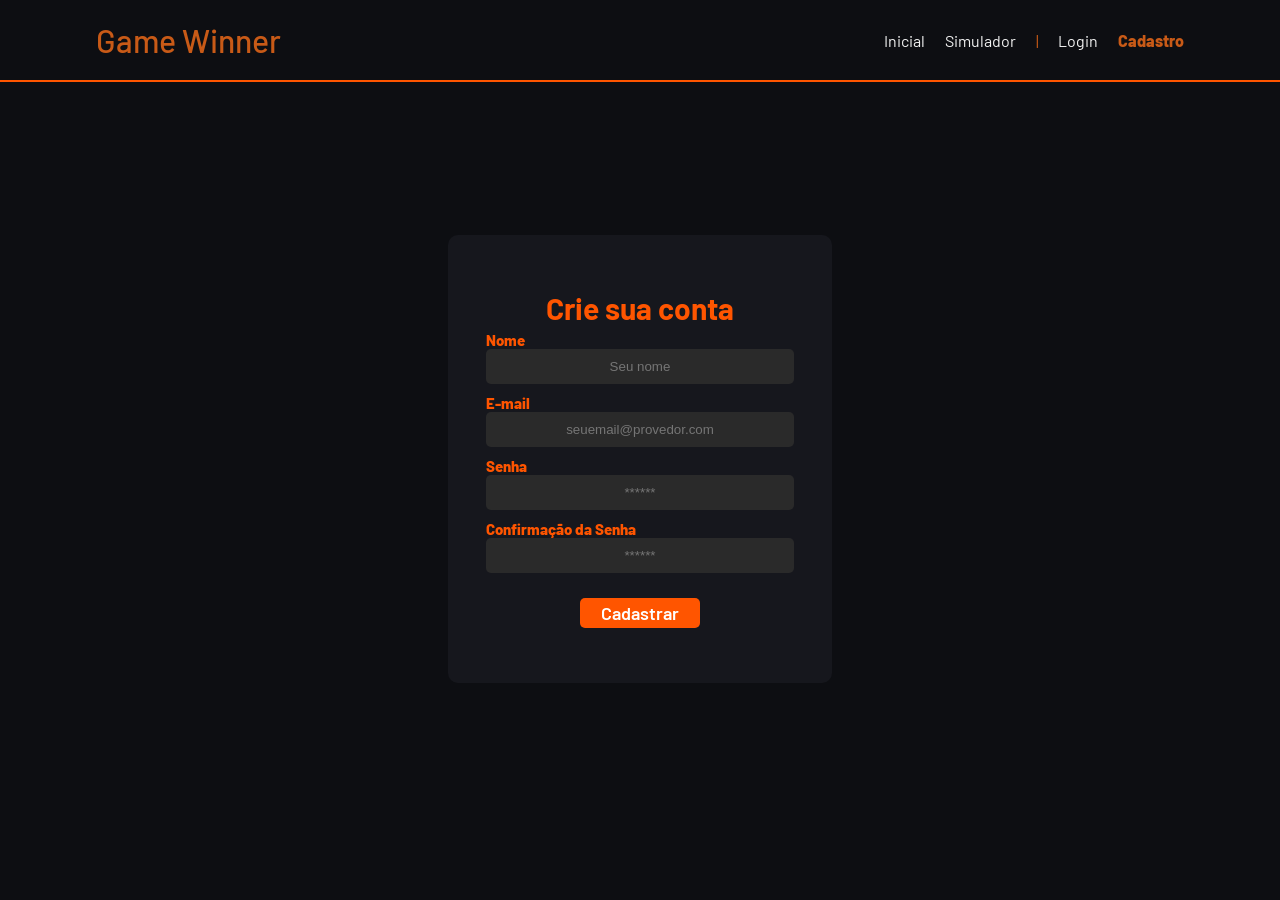
==== web-data-viz/public/cadastro.html @ 4a639823 "Feat: Adicionando Web-Data_Viz ao meu repositório." ====
<!DOCTYPE html>
<html lang="pt-br">

<head>
  <meta charset="UTF-8" />
  <meta http-equiv="X-UA-Compatible" content="IE=edge" />
  <meta name="viewport" content="width=device-width, initial-scale=1.0" />

  <title>Game Winner | Cadastro</title>

  <script src="./js/sessao.js"></script>

  <link rel="stylesheet" href="./css/estilo.css" />
  <link rel="icon" href="./assets/icon/favicon2.ico" />
  <link rel="preconnect" href="https://fonts.gstatic.com" />
</head>

<body onload="listar()">
  <!--header inicio-->
  <div class="header">
    <div class="container">
      <h1 class="titulo">Game Winner</h1>
      <ul class="navbar">
        <li>
          <a href="index.html">Inicial</a>
        </li>
        <li>
          <a href="simulador.html">Simulador</a>
        </li>
        <li>|</li>
        <li>
          <a href="login.html">Login</a>
        </li>
        <li class="agora">
          <span href="#">Cadastro</span>
        </li>
      </ul>
    </div>
  </div>
  <!--header fim-->

  <div class="login">
    <div class="alerta_erro">
      <div class="card_erro" id="cardErro">
        <span id="mensagem_erro"></span>
      </div>
    </div>

    <div class="container">
      <div class="card card-cadastro">
        <h2>Crie sua conta</h2>
        <div class="formulario">
          <!--
                         Para inserir mais um campo, copie uma das inputs abaixo.
                         Assim que inserir vá para o script abaixo.
                     -->
          <div class="campo">
            <span>Nome</span>
            <input id="nome_input" type="text" placeholder="Seu nome" />
          </div>
          <div class="campo">
            <span>E-mail</span>
            <input id="email_input" type="text" placeholder="seuemail@provedor.com" />
          </div>
          <div class="campo">
            <span>Senha</span>
            <input id="senha_input" type="password" placeholder="******" />
          </div>
          <div class="campo">
            <span>Confirmação da Senha</span>
            <input id="confirmacao_senha_input" type="password" placeholder="******" />
          </div>
          <button class="botao" onclick="cadastrar()">Cadastrar</button>
        </div>
        <div id="div_aguardar" class="loading-div">
          <img src="./assets/circle-loading.gif" id="loading-gif" />
        </div>

        <div id="div_erros_login"></div>
      </div>
    </div>
  </div>
</body>

</html>

<script>

  // Array para armazenar empresas cadastradas para validação de código de ativação 
  let listaEmpresasCadastradas = [];

  function cadastrar() {
    // aguardar();

    //Recupere o valor da nova input pelo nome do id
    // Agora vá para o método fetch logo abaixo
    var nomeVar = nome_input.value;
    var emailVar = email_input.value;
    var senhaVar = senha_input.value;
    var confirmacaoSenhaVar = confirmacao_senha_input.value;
    var codigoVar = codigo_input.value;
    var idEmpresaVincular

    // Verificando se há algum campo em branco
    if (
      nomeVar == "" ||
      emailVar == "" ||
      senhaVar == "" ||
      confirmacaoSenhaVar == "" ||
      codigoVar == ""
    ) {
      cardErro.style.display = "block";
      mensagem_erro.innerHTML =
        "(Mensagem de erro para todos os campos em branco)";

      finalizarAguardar();
      return false;
    } else {
      setInterval(sumirMensagem, 5000);
    }

    // Verificando se o código de ativação é de alguma empresa cadastrada
    for (let i = 0; i < listaEmpresasCadastradas.length; i++) {
      if (listaEmpresasCadastradas[i].codigo_ativacao == codigoVar) {
        idEmpresaVincular = listaEmpresasCadastradas[i].id
        console.log("Código de ativação válido.");
        break;
      } else {
        cardErro.style.display = "block";
        mensagem_erro.innerHTML = "(Mensagem de erro para código inválido)";
        finalizarAguardar();
      }
    }

    // Enviando o valor da nova input
    fetch("/usuarios/cadastrar", {
      method: "POST",
      headers: {
        "Content-Type": "application/json",
      },
      body: JSON.stringify({
        // crie um atributo que recebe o valor recuperado aqui
        // Agora vá para o arquivo routes/usuario.js
        nomeServer: nomeVar,
        emailServer: emailVar,
        senhaServer: senhaVar,
        idEmpresaVincularServer: idEmpresaVincular
      }),
    })
      .then(function (resposta) {
        console.log("resposta: ", resposta);

        if (resposta.ok) {
          cardErro.style.display = "block";

          mensagem_erro.innerHTML =
            "Cadastro realizado com sucesso! Redirecionando para tela de Login...";

          setTimeout(() => {
            window.location = "login.html";
          }, "2000");

          limparFormulario();
          finalizarAguardar();
        } else {
          throw "Houve um erro ao tentar realizar o cadastro!";
        }
      })
      .catch(function (resposta) {
        console.log(`#ERRO: ${resposta}`);
        finalizarAguardar();
      });

    return false;
  }

  // Listando empresas cadastradas 
  function listar() {
    fetch("/empresas/listar", {
      method: "GET",
    })
      .then(function (resposta) {
        resposta.json().then((empresas) => {
          empresas.forEach((empresa) => {
            listaEmpresasCadastradas.push(empresa);

            console.log("listaEmpresasCadastradas")
            console.log(listaEmpresasCadastradas[0].codigo_ativacao)
          });
        });
      })
      .catch(function (resposta) {
        console.log(`#ERRO: ${resposta}`);
      });
  }

  function sumirMensagem() {
    cardErro.style.display = "none";
  }
</script>
---- web-data-viz/public/css/estilo.css ----
@import url('https://fonts.googleapis.com/css2?family=Barlow:ital,wght@0,100;0,200;0,300;0,400;0,500;0,600;0,700;0,800;0,900;1,100;1,200;1,300;1,400;1,500;1,600;1,700;1,800;1,900&display=swap');

body {
  margin: 0;
  padding: 0;
  font-family: 'Barlow', 'Segoe UI', 'Segoe UI', Tahoma, Geneva, Verdana, sans-serif;
  background-color: #0d0e12;
}

:root {
  --tamanho-header: 80px;
  --tamanho-banner: calc(100vh - var(--tamanho-header) - var(--tamanho-footer) - 2px);
  --tamanho-simulador: calc(100vh - var(--tamanho-header) - var(--tamanho-footer) - 2px);
  --tamanho-login: calc(100vh - var(--tamanho-header) - var(--tamanho-footer) - 2px);
  --tamanho-footer: 65px;
}

.container {
  display: flex;
  width: 60%;
  margin: auto;
}

.header {
  height: var(--tamanho-header);
  border-bottom: 2px solid #FF5500;
}

.header .container {
  justify-content: space-between;
  width: 85%;
  align-items: center;
  height: 100%;
}

.header a {
  text-decoration: none;
  color: #F2F2F2;
}

.agora {
  color: #C85A17;
  font-weight: 800;
}

.navbar {
  width: 300px;
  display: flex;
  align-items: center;
  justify-content: space-between;
  list-style: none;
  color: #C85A17;
}

.titulo {
  color: #C85A17;
  width: fit-content;
  font-weight: 500;
}

.header h1 {
  margin: 0;
}

/* BANNER */

.banner {
  height: var(--tamanho-banner);
  color: white;
  background-image: url('../assets/imgs/bg-jelly-fish-para-home.png');
  background-size: cover;
}

.banner .container {
  justify-content: center;
  align-items: center;
  height: 100%;
}

.banner .container p {
  width: 50%;
  margin: 0;
  padding: 0;
  font-size: 36px;
}

.banner .container span {
  font-weight: 800;
}

/* MISSÃO VISÃO VALORES */

.social {
  background-color: #e5e5e5;
  display: flex;
}

.social .container {
  justify-content: center;
}

.box img {
  width: 170px;
}

.social .container .boxes {
  display: flex;
  justify-content: space-between;
  width: 100%;
  padding: 30px 0;
}

.social p {
  text-align: center;
}

.box {
  display: flex;
  flex-direction: column;
  align-items: center;
}

/* FOOTER */

.footer {
  background-color: #32b9cd;
  height: 100px;
  color: #fff;
  display: flex;
  font-size: 15px;
}

.footer .container {
  justify-content: center;
  text-align: center;
}

.footer .container .version {
  font-size: 12px;
}

/* LOGIN */

.login {
  height: var(--tamanho-login);
  background-color: #0d0e12;
  background-size: cover;
}

.login .container {
  justify-content: center;
  align-items: center;
  height: 100%;
}

.card {
  width: 50%;
  background-color: #16171d;
  border-radius: 10px;
  display: flex;
  align-items: center;
  justify-content: space-evenly;
  color: #FF5500;
  flex-direction: column;
  height: fit-content;
  padding: 55px 0;
}

.card h2 {
  margin: 0;
  font-size: 30px;
}

.formulario {
  display: flex;
  height: 90%;
  width: 80%;
  justify-content: space-around;
  flex-direction: column;
}

.formulario span {
  font-size: 15px;
  font-weight: 800;
}

.formulario input {
  /* border: 2px solid #32b9cd; */
  background-color: #2a2a2a;
  text-align: center;
  border-radius: 5px;
  margin: 0;
  border: none;
}

.formulario select {
  /* border: 2px solid #32b9cd; */
  background-color: white;
  color: gray;
  height: 36px;
  text-align: center;
  border-radius: 10px;
  margin: 0;
}

.campo {
  display: flex;
  flex-direction: column;
  justify-content: start;
  padding: 5px 0;
}

.botao {
  cursor: pointer;
  font-family: "Barlow", sans-serif;
  border: 0;
  border-radius: 5px;
  font-weight: 600;
  font-size: 18px;
  color: #fff;
  background-color: #FF5500;
  width: 120px;
  height: 30px;
  align-self: center;
  margin-top: 20px;
}

.loading-div {
  width: 50px;
  display: none;
}

.loading-div img {
  height: 50px;
  width: 50px;
}

#div_erros_login {
  display: none
}

/* FORMULARIO */

.alerta_erro{
  display: flex;
  justify-content: flex-end;
}

.card_erro {
  display: none;
  background-color: #fff;
  color: black;
  width: 230px;
  position: fixed;
  border-radius: 4px;
  border: #FF5500 3px solid;
  padding: 10px;
  margin-right: 10%;
}

.card_erro #mensagem_erro{
  font-weight: 500;
  font-size: 20px;
}

.formulario .tipo_campo {
  font-size: 20px;
  font-weight: 600 !important;
}

.formulario {
  display: flex;
  flex-direction: column;
}

input {
  margin-bottom: 10px;
  /* border: 2px solid #32b9cd; */
  padding: 10px;
  text-align: center;
  border-radius: 10px;
}

.btn {
  font-family: "Barlow", sans-serif;
  border: 0;
  border-radius: 5px;
  font-weight: 600;
  font-size: 18px;
  padding: 10px 15px;
  color: white;
  background-color: #ED145B;
  width: 120px;
  align-self: center;
  margin-top: 5px;
}

.loading-div {
  width: 50px;
  margin: auto;
  display: none;
}

.loading-div img {
  height: 50px;
  width: 50px;
}

/* SIMULADOR */

.simulador {
  color: white;
}

.simulador .container {
  flex-direction: column;
  overflow: scroll; 
  height: var(--tamanho-simulador);
}

/* ALERTA */

#alerta {
  position: absolute;
  right: 0;
  bottom: 0;
}

.mensagem-alarme {
  background-color: white;
  border-radius: 5px;
  width: 300px;
  height: 80px;
  margin: 10px;
  padding: 10px 0;
  display: flex;
  justify-content: space-evenly;
  align-items: center;
}

.mensagem-alarme h3 {
  font-size: 14px;
  margin: 0;
}

.mensagem-alarme .informacao {
  width: 66%;
}

.alarme-sino {
  width: 48px;
  height: 48px;
  animation-name: bell;
  animation-duration: 4s;
  background-image: url('https://cdn-icons-png.flaticon.com/512/1157/1157000.png');
  background-size: cover;
  animation-iteration-count: infinite;
}

@keyframes bell {
  0%   {transform: rotate(25deg)}
  25%  {transform: rotate(-25deg)}
  50%  {transform: rotate(25deg)}
  75%  {transform: rotate(-25deg)}
  100% {transform: rotate(25deg)}
}
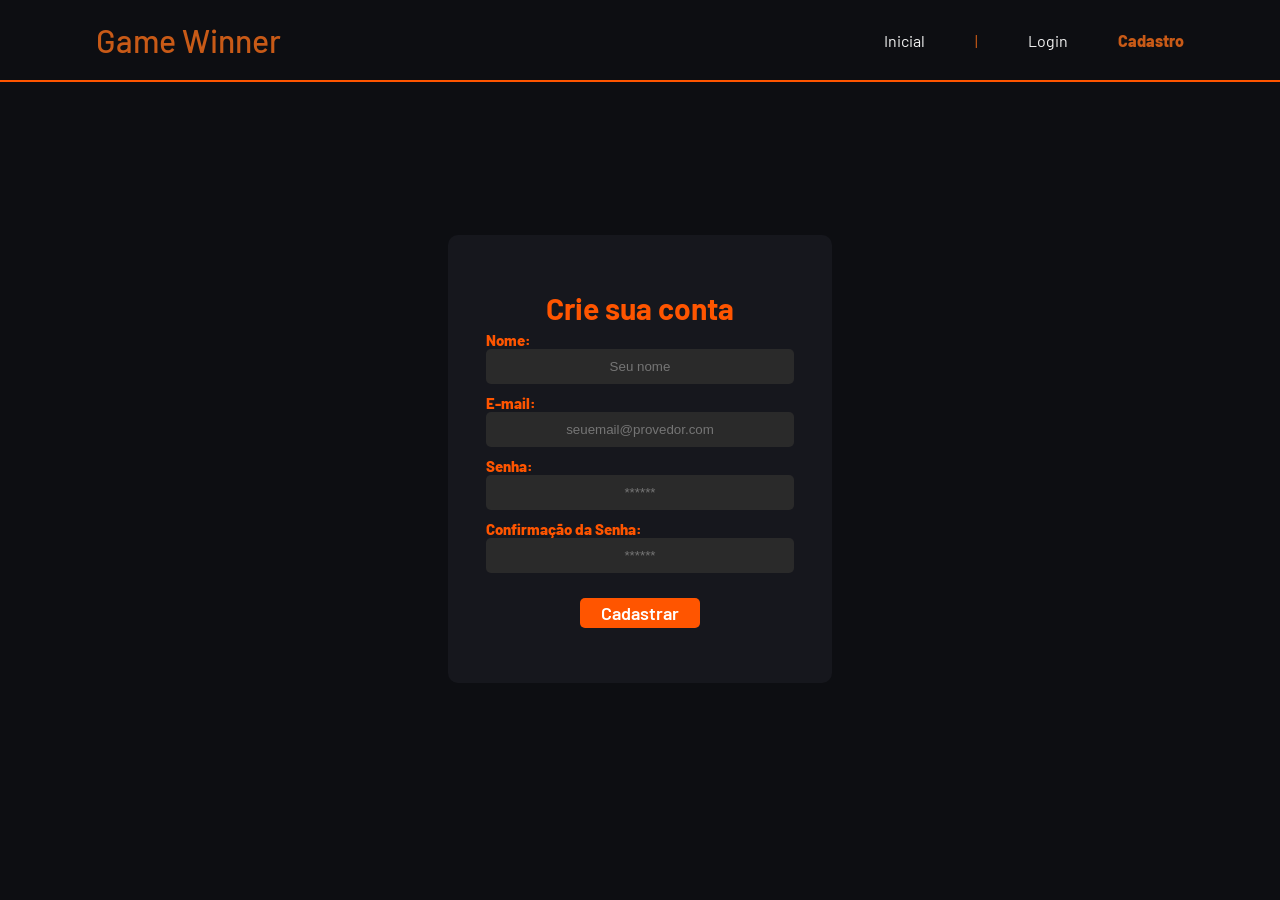
==== commit 6e385c44: "Fix: Ajuste final na tela de cadastro." ====
--- a/web-data-viz/public/cadastro.html
+++ b/web-data-viz/public/cadastro.html
@@ -15,7 +15,6 @@
   <link rel="preconnect" href="https://fonts.gstatic.com" />
 </head>
 
-<body onload="listar()">
   <!--header inicio-->
   <div class="header">
     <div class="container">
@@ -23,9 +22,6 @@
       <ul class="navbar">
         <li>
           <a href="index.html">Inicial</a>
-        </li>
-        <li>
-          <a href="simulador.html">Simulador</a>
         </li>
         <li>|</li>
         <li>
@@ -47,7 +43,7 @@
     </div>
 
     <div class="container">
-      <div class="card card-cadastro">
+      <div class="card card-login-cadastro">
         <h2>Crie sua conta</h2>
         <div class="formulario">
           <!--
@@ -55,19 +51,19 @@
                          Assim que inserir vá para o script abaixo.
                      -->
           <div class="campo">
-            <span>Nome</span>
+            <span>Nome:</span>
             <input id="nome_input" type="text" placeholder="Seu nome" />
           </div>
           <div class="campo">
-            <span>E-mail</span>
+            <span>E-mail:</span>
             <input id="email_input" type="text" placeholder="seuemail@provedor.com" />
           </div>
           <div class="campo">
-            <span>Senha</span>
+            <span>Senha:</span>
             <input id="senha_input" type="password" placeholder="******" />
           </div>
           <div class="campo">
-            <span>Confirmação da Senha</span>
+            <span>Confirmação da Senha:</span>
             <input id="confirmacao_senha_input" type="password" placeholder="******" />
           </div>
           <button class="botao" onclick="cadastrar()">Cadastrar</button>
@@ -86,11 +82,7 @@
 
 <script>
 
-  // Array para armazenar empresas cadastradas para validação de código de ativação 
-  let listaEmpresasCadastradas = [];
-
   function cadastrar() {
-    // aguardar();
 
     //Recupere o valor da nova input pelo nome do id
     // Agora vá para o método fetch logo abaixo
@@ -98,40 +90,18 @@
     var emailVar = email_input.value;
     var senhaVar = senha_input.value;
     var confirmacaoSenhaVar = confirmacao_senha_input.value;
-    var codigoVar = codigo_input.value;
-    var idEmpresaVincular
 
     // Verificando se há algum campo em branco
     if (
       nomeVar == "" ||
       emailVar == "" ||
       senhaVar == "" ||
-      confirmacaoSenhaVar == "" ||
-      codigoVar == ""
+      confirmacaoSenhaVar == ""
     ) {
       cardErro.style.display = "block";
-      mensagem_erro.innerHTML =
-        "(Mensagem de erro para todos os campos em branco)";
-
-      finalizarAguardar();
+      mensagem_erro.innerHTML = "⚠️ Preencha todos os campos para prosseguir!";
       return false;
-    } else {
-      setInterval(sumirMensagem, 5000);
     }
-
-    // Verificando se o código de ativação é de alguma empresa cadastrada
-    for (let i = 0; i < listaEmpresasCadastradas.length; i++) {
-      if (listaEmpresasCadastradas[i].codigo_ativacao == codigoVar) {
-        idEmpresaVincular = listaEmpresasCadastradas[i].id
-        console.log("Código de ativação válido.");
-        break;
-      } else {
-        cardErro.style.display = "block";
-        mensagem_erro.innerHTML = "(Mensagem de erro para código inválido)";
-        finalizarAguardar();
-      }
-    }
-
     // Enviando o valor da nova input
     fetch("/usuarios/cadastrar", {
       method: "POST",
@@ -139,12 +109,9 @@
         "Content-Type": "application/json",
       },
       body: JSON.stringify({
-        // crie um atributo que recebe o valor recuperado aqui
-        // Agora vá para o arquivo routes/usuario.js
         nomeServer: nomeVar,
         emailServer: emailVar,
-        senhaServer: senhaVar,
-        idEmpresaVincularServer: idEmpresaVincular
+        senhaServer: senhaVar
       }),
     })
       .then(function (resposta) {
@@ -154,47 +121,20 @@
           cardErro.style.display = "block";
 
           mensagem_erro.innerHTML =
-            "Cadastro realizado com sucesso! Redirecionando para tela de Login...";
+            "✅Cadastro realizado com sucesso!<br>Redirecionando para tela de Login...";
 
           setTimeout(() => {
             window.location = "login.html";
           }, "2000");
 
-          limparFormulario();
-          finalizarAguardar();
         } else {
           throw "Houve um erro ao tentar realizar o cadastro!";
         }
       })
       .catch(function (resposta) {
         console.log(`#ERRO: ${resposta}`);
-        finalizarAguardar();
       });
 
     return false;
   }
-
-  // Listando empresas cadastradas 
-  function listar() {
-    fetch("/empresas/listar", {
-      method: "GET",
-    })
-      .then(function (resposta) {
-        resposta.json().then((empresas) => {
-          empresas.forEach((empresa) => {
-            listaEmpresasCadastradas.push(empresa);
-
-            console.log("listaEmpresasCadastradas")
-            console.log(listaEmpresasCadastradas[0].codigo_ativacao)
-          });
-        });
-      })
-      .catch(function (resposta) {
-        console.log(`#ERRO: ${resposta}`);
-      });
-  }
-
-  function sumirMensagem() {
-    cardErro.style.display = "none";
-  }
 </script>
--- a/web-data-viz/public/css/estilo.css
+++ b/web-data-viz/public/css/estilo.css
@@ -67,7 +67,7 @@
 .banner {
   height: var(--tamanho-banner);
   color: white;
-  background-image: url('../assets/imgs/bg-jelly-fish-para-home.png');
+  background-color: #0d0e12;
   background-size: cover;
 }
 
@@ -91,7 +91,7 @@
 /* MISSÃO VISÃO VALORES */
 
 .social {
-  background-color: #e5e5e5;
+  background-color: #0d0e12;
   display: flex;
 }
 
